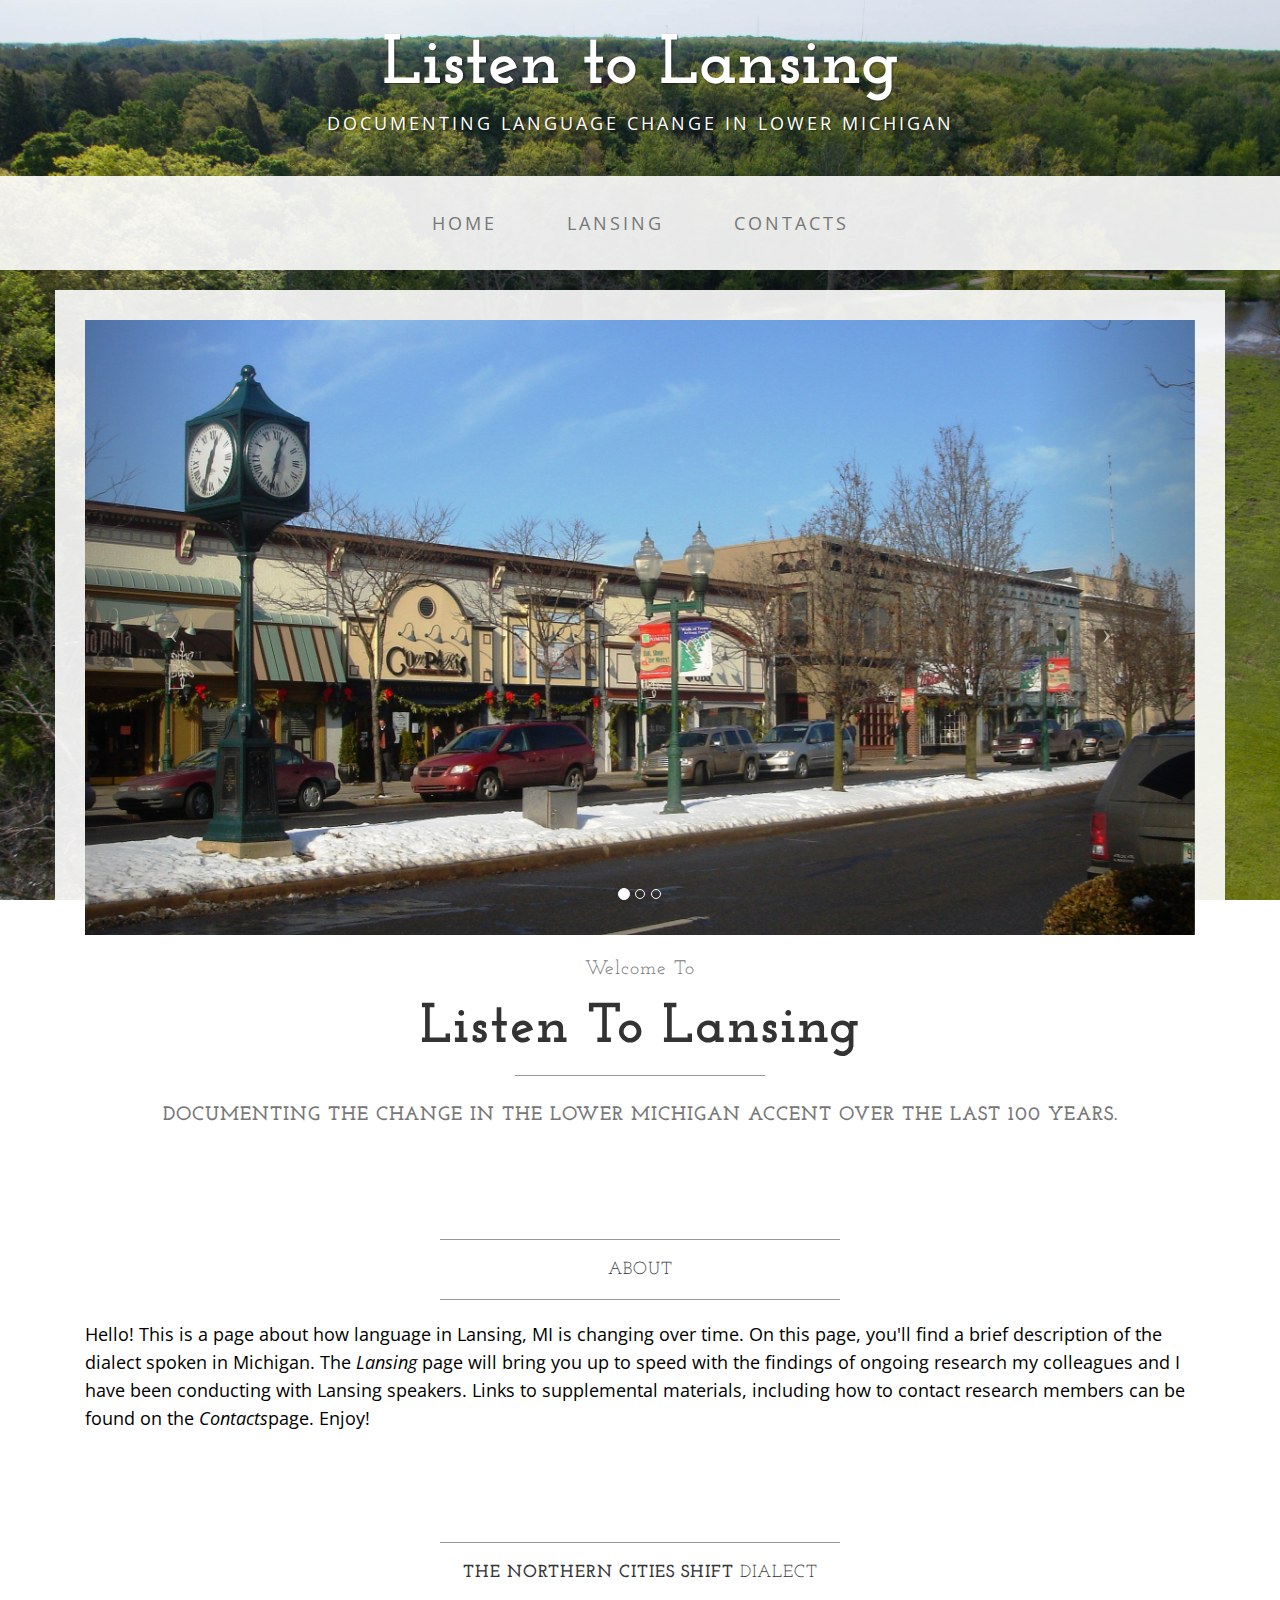
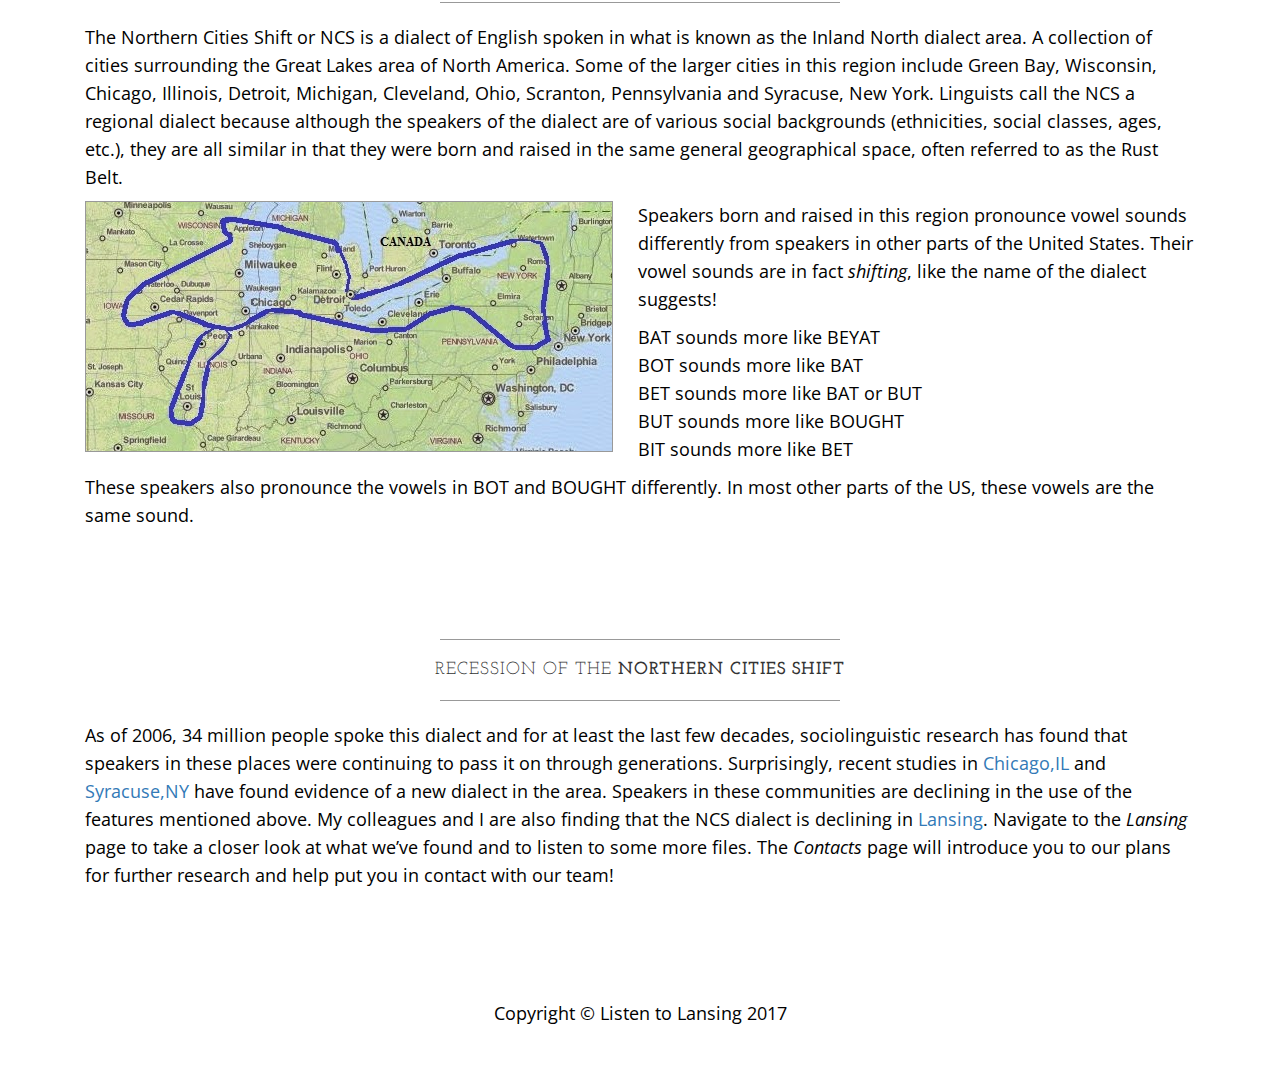
==== index.html @ 595c4cd5 "Update index.html" ====
<!DOCTYPE html>
<html lang="en">

<head>

    <meta charset="utf-8">
    <meta http-equiv="X-UA-Compatible" content="IE=edge">
    <meta name="viewport" content="width=device-width, initial-scale=1">
    <meta name="Language change in Lansing Michigan" content="">
    <meta name="Monica Nesbitt" content="">

    <title>Listen to Lansing </title>

    <!-- Bootstrap Core CSS -->
    <link href="css/bootstrap.min.css" rel="stylesheet">

    <!-- Custom CSS -->
    <link href="css/business-casual.css" rel="stylesheet">

    <!-- Fonts -->
    <link href="https://fonts.googleapis.com/css?family=Open+Sans:300italic,400italic,600italic,700italic,800italic,400,300,600,700,800" rel="stylesheet" type="text/css">
    <link href="https://fonts.googleapis.com/css?family=Josefin+Slab:100,300,400,600,700,100italic,300italic,400italic,600italic,700italic" rel="stylesheet" type="text/css">

    <!-- HTML5 Shim and Respond.js IE8 support of HTML5 elements and media queries -->
    <!-- WARNING: Respond.js doesn't work if you view the page via file:// -->
    <!--[if lt IE 9]>
        <script src="https://oss.maxcdn.com/libs/html5shiv/3.7.0/html5shiv.js"></script>
        <script src="https://oss.maxcdn.com/libs/respond.js/1.4.2/respond.min.js"></script>
    <![endif]-->

</head>

<body>

    <div class="brand">Listen to Lansing</div>
    <div class="address-bar">Documenting Language Change in lower Michigan</div>

    <!-- Navigation -->
    <nav class="navbar navbar-default" role="navigation">
        <div class="container">
            <!-- Brand and toggle get grouped for better mobile display -->
            <div class="navbar-header">
                <button type="button" class="navbar-toggle" data-toggle="collapse" data-target="#bs-example-navbar-collapse-1">
                    <span class="sr-only">Toggle navigation</span>
                    <span class="icon-bar"></span>
                    <span class="icon-bar"></span>
                    <span class="icon-bar"></span>
                </button>
                <!-- navbar-brand is hidden on larger screens, but visible when the menu is collapsed -->
                <a class="navbar-brand" href="index.html">Listen to Lansing</a>
            </div>
            <!-- Collect the nav links, forms, and other content for toggling -->
            <div class="collapse navbar-collapse" id="bs-example-navbar-collapse-1">
                <ul class="nav navbar-nav">
                    <li>
                        <a href="index.html">Home</a>
                    </li>
                    <li>
                        <a href="lansing.html">Lansing</a>
                    </li>
                    <li>
                        <a href="contacts.html">Contacts</a>
                    </li>
                </ul>
            </div>
            <!-- /.navbar-collapse -->
        </div>
        <!-- /.container -->
    </nav>

    <div class="container">

        <div class="row">
            <div class="box">
                <div class="col-lg-12 text-center">
                    <div id="carousel-example-generic" class="carousel slide">
                        <!-- Indicators -->
                        <ol class="carousel-indicators hidden-xs">
                            <li data-target="#carousel-example-generic" data-slide-to="0" class="active"></li>
                            <li data-target="#carousel-example-generic" data-slide-to="1"></li>
                            <li data-target="#carousel-example-generic" data-slide-to="2"></li>
                        </ol>

                        <!-- Wrapper for slides -->
                        <div class="carousel-inner">
                            <div class="item active">
                                <img class="img-responsive img-full" src="img/lansing_StoreFronts.jpg" alt="">
                            </div>
                            <div class="item">
                                <img class="img-responsive img-full" src="img/lansingphoto2.png" alt="">
                            </div>
                            <div class="item">
                                <img class="img-responsive img-full" src="img/lansing_StoreFronts.jpg" alt="">
                            </div>
                        </div>

                        <!-- Controls -->
                        <a class="left carousel-control" href="#carousel-example-generic" data-slide="prev">
                            <span class="icon-prev"></span>
                        </a>
                        <a class="right carousel-control" href="#carousel-example-generic" data-slide="next">
                            <span class="icon-next"></span>
                        </a>
                    </div>
                    <h2 class="brand-before">
                        <small>Welcome to</small>
                    </h2>
                    <h1 class="brand-name">Listen to Lansing</h1>
                    <hr class="tagline-divider">
                    <h2>
                        <small>
                            <strong>Documenting the change in the lower Michigan accent over the last 100 years.</strong>
                        </small>
                    </h2>
                    
                </div>
            </div>
        </div>

        <div class="row">
            <div class="box">
                <div class="col-lg-12">
                    <hr>
                    <h2 class="intro-text text-center">ABOUT
                    </h2>
                    <hr>
                    <hr class="visible-xs">
                    <p>Hello!  This is a page about how language in Lansing, MI is changing over time.  On this page, you'll find a brief description of the dialect spoken in Michigan.  The <i>Lansing</i> page will bring you up to speed with the findings of ongoing research my colleagues and I have been conducting with Lansing speakers.  Links to supplemental materials, including how to contact research members can be found on the <i>Contacts</i>page.  Enjoy!</p>
                </div>
            </div>
        </div>

        <div class="row">
            <div class="box">
                <div class="col-lg-12">
                    <hr>
                    <h2 class="intro-text text-center"> <strong>The Northern Cities Shift </strong> Dialect
                    </h2>
                    <hr>
      
                    <p>The Northern Cities Shift or NCS is a dialect of English spoken in what is known as the Inland North dialect area.  A collection of cities surrounding the Great Lakes area of North America.  Some of the larger cities in this region include Green Bay, Wisconsin, Chicago, Illinois, Detroit, Michigan, Cleveland, Ohio, Scranton, Pennsylvania and Syracuse, New York.  Linguists call the NCS a regional dialect because although the speakers of the dialect are of various social backgrounds (ethnicities, social classes, ages, etc.), they are all similar in that they were born and raised in the same general geographical space, often referred to as the Rust Belt.  </p>
  
<p>  <img class="img-responsive img-border img-left" src="img/map_InlandNorth.jpg" alt="">  </p>
 
<p>Speakers born and raised in this region pronounce vowel sounds differently from speakers in other parts of the United States.  Their vowel sounds are in fact <i>shifting</i>, like the name of the dialect suggests!  </p>
<p>    
BAT sounds more like BEYAT
    <br />
BOT sounds more like BAT
    <br />
BET sounds more like BAT or BUT
    <br />
BUT sounds more like BOUGHT
    <br />
BIT sounds more like BET   </p>

<p>These speakers also pronounce the vowels in BOT and BOUGHT differently.  In most other parts of the US, these vowels are the same sound.
</p>              
                </div>
            </div>
        </div>

        
        <div class="row">
            <div class="box">
                <div class="col-lg-12">
                    <hr>
                    <h2 class="intro-text text-center">Recession of the 
                        <strong>Northern Cities Shift</strong>
                    </h2>
                    <hr>
                    <p>As of 2006, 34 million people spoke this dialect and for at least the last few decades, sociolinguistic research has found that speakers in these places were continuing to pass it on through generations.
Surprisingly, recent studies in <a href="pdf/McCarthy_2011_NCS in Chicago.pdf">Chicago,IL</a> and <a href="pdf/Driscoll_Lape_2015_reversal of NCS in syracuse.pdf">Syracuse,NY</a> have found evidence of a new dialect in the area. Speakers in these communities are declining in the use of the features mentioned above.  My colleagues and I are also finding that the NCS dialect is declining in <a href="Wagner et al 2016_Reversal and Reorganization of NCS.pdf">Lansing</a>. Navigate to the <i>Lansing</i> page to take a closer look at what we’ve found and to listen to some more files.  The <i>Contacts</i> page will introduce you to our plans for further research and help put you in contact with our team!</p>
                </div>
            </div>
        </div>
        
        
    </div>
    
    
    
    
    
    <!-- /.container -->

    <footer>
        <div class="container">
            <div class="row">
                <div class="col-lg-12 text-center">
                    <p>Copyright &copy; Listen to Lansing 2017</p>
                </div>
            </div>
        </div>
    </footer>

    <!-- jQuery -->
    <script src="js/jquery.js"></script>

    <!-- Bootstrap Core JavaScript -->
    <script src="js/bootstrap.min.js"></script>

    <!-- Script to Activate the Carousel -->
    <script>
    $('.carousel').carousel({
        interval: 5000 //changes the speed
    })
    </script>

</body>

</html>
---- css/business-casual.css ----
/*!
 * Start Bootstrap - Business Casual (http://startbootstrap.com/)
 * Copyright 2013-2016 Start Bootstrap
 * Licensed under MIT (https://github.com/BlackrockDigital/startbootstrap/blob/gh-pages/LICENSE)
 */

body {
    font-family: "Open Sans","Helvetica Neue",Helvetica,Arial,sans-serif;
    background: url('../img/lansingphoto1.jpg') no-repeat center center fixed;
    -webkit-background-size: cover;
    -moz-background-size: cover;
    background-size: cover;
    -o-background-size: cover;
}

h1,
h2,
h3,
h4,
h5,
h6 {
    text-transform: uppercase;
    font-family: "Josefin Slab","Helvetica Neue",Helvetica,Arial,sans-serif;
    font-weight: 700;
    letter-spacing: 1px;
}

p {
    font-size: 1.25em;
    line-height: 1.6;
    color: #000;
}

hr {
    max-width: 400px;
    border-color: #999999;
}

.brand,
.address-bar {
    display: none;
}

.navbar-brand {
    text-transform: uppercase;
    font-weight: 900;
    letter-spacing: 2px;
}

.navbar-nav {
    text-transform: uppercase;
    font-weight: 400;
    letter-spacing: 3px;
}

.img-full {
    min-width: 100%;
}

.brand-before,
.brand-name {
    text-transform: capitalize;
}

.brand-before {
    margin: 15px 0;
}

.brand-name {
    margin: 0;
    font-size: 4em;
}

.tagline-divider {
    margin: 15px auto 3px;
    max-width: 250px;
    border-color: #999999;
}

.box1 {
    margin-bottom: 20px;
    padding: 30px 15px;
    background: #fff;
    background: rgba(255,255,255,0.9);
}

.box {
    margin-bottom: 20px;
    padding: 30px 15px;
    background: #fff;
    background: rgba(255,255,255,0.9);
    /* opacity: 0.9;
    filter: alpha(opacity=90); /* defines opacity level for IE8 and earlier */
}

.intro-text {
    text-transform: uppercase;
    font-size: 1.25em;
    font-weight: 400;
    letter-spacing: 1px;
}

.img-border {
    float: none;
    margin: 0 auto 0;
    border: #999999 solid 1px;
}

.img-left {
    float: none;
    margin: 0 auto 0;
}

footer {
    background: #fff;
    background: rgba(255,255,255,0.9);
}

footer p {
    margin: 0;
    padding: 50px 0;
}

@media screen and (min-width:768px) {
    .brand {
        display: inherit;
        margin: 0;
        padding: 30px 0 10px;
        text-align: center;
        text-shadow: 1px 1px 2px rgba(0,0,0,0.5);
        font-family: "Josefin Slab","Helvetica Neue",Helvetica,Arial,sans-serif;
        font-size: 5em;
        font-weight: 700;
        line-height: normal;
        color: #fff;
    }

    .top-divider {
        margin-top: 0;
    }

    .img-left {
        float: left;
        margin-right: 25px;
    }

    .address-bar {
        display: inherit;
        margin: 0;
        padding: 0 0 40px;
        text-align: center;
        text-shadow: 1px 1px 2px rgba(0,0,0,0.5);
        text-transform: uppercase;
        font-size: 1.25em;
        font-weight: 400;
        letter-spacing: 3px;
        color: #fff;
    }

    .navbar {
        border-radius: 0;
    }

    .navbar-header {
        display: none;
    }

    .navbar {
        min-height: 0;
    }

    .navbar-default {
        border: none;
        background: #fff;
        background: rgba(255,255,255,0.9);
    }

    .nav>li>a {
        padding: 35px;
    }

    .navbar-nav>li>a {
        line-height: normal;
    }

    .navbar-nav {
        display: table;
        float: none;
        margin: 0 auto;
        table-layout: fixed;
        font-size: 1.25em;
    }
}

@media screen and (min-width:1200px) {
    .box:after {
        content: '';
        display: table;
        clear: both;
    }
}
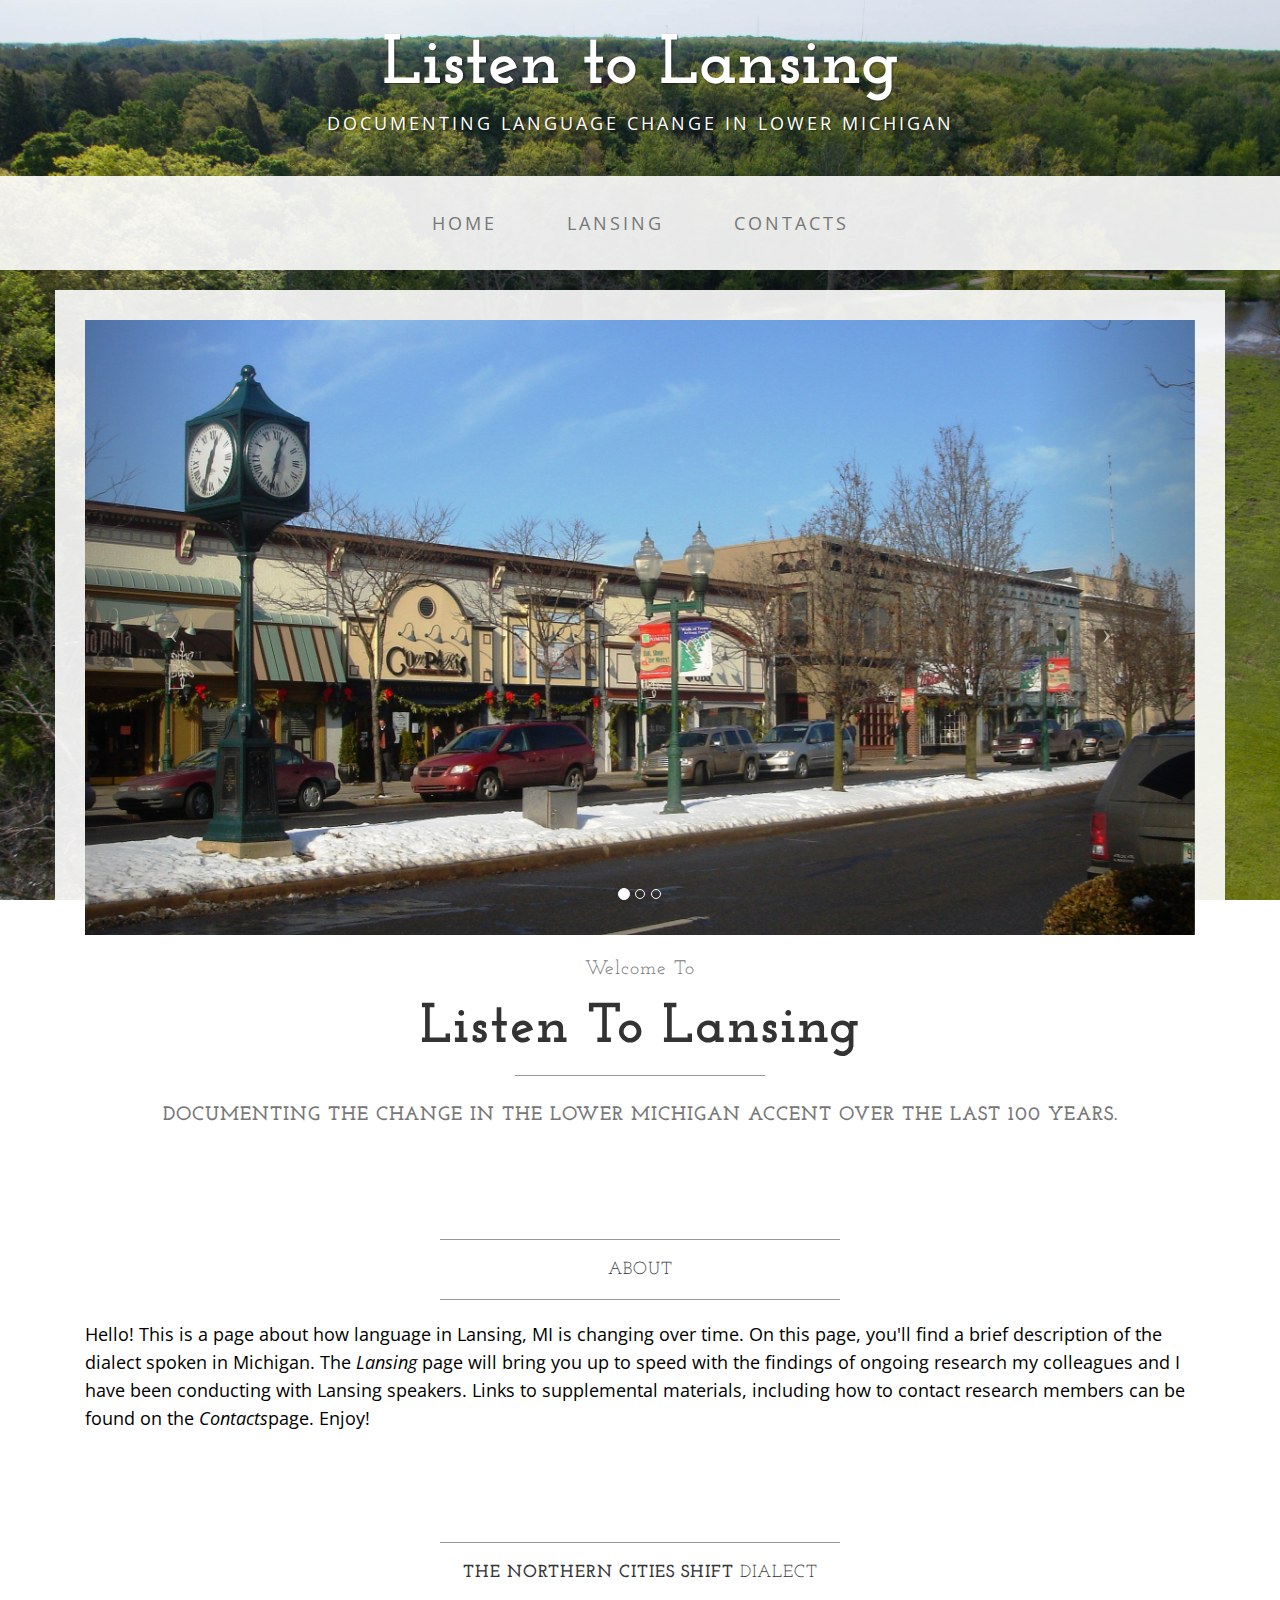
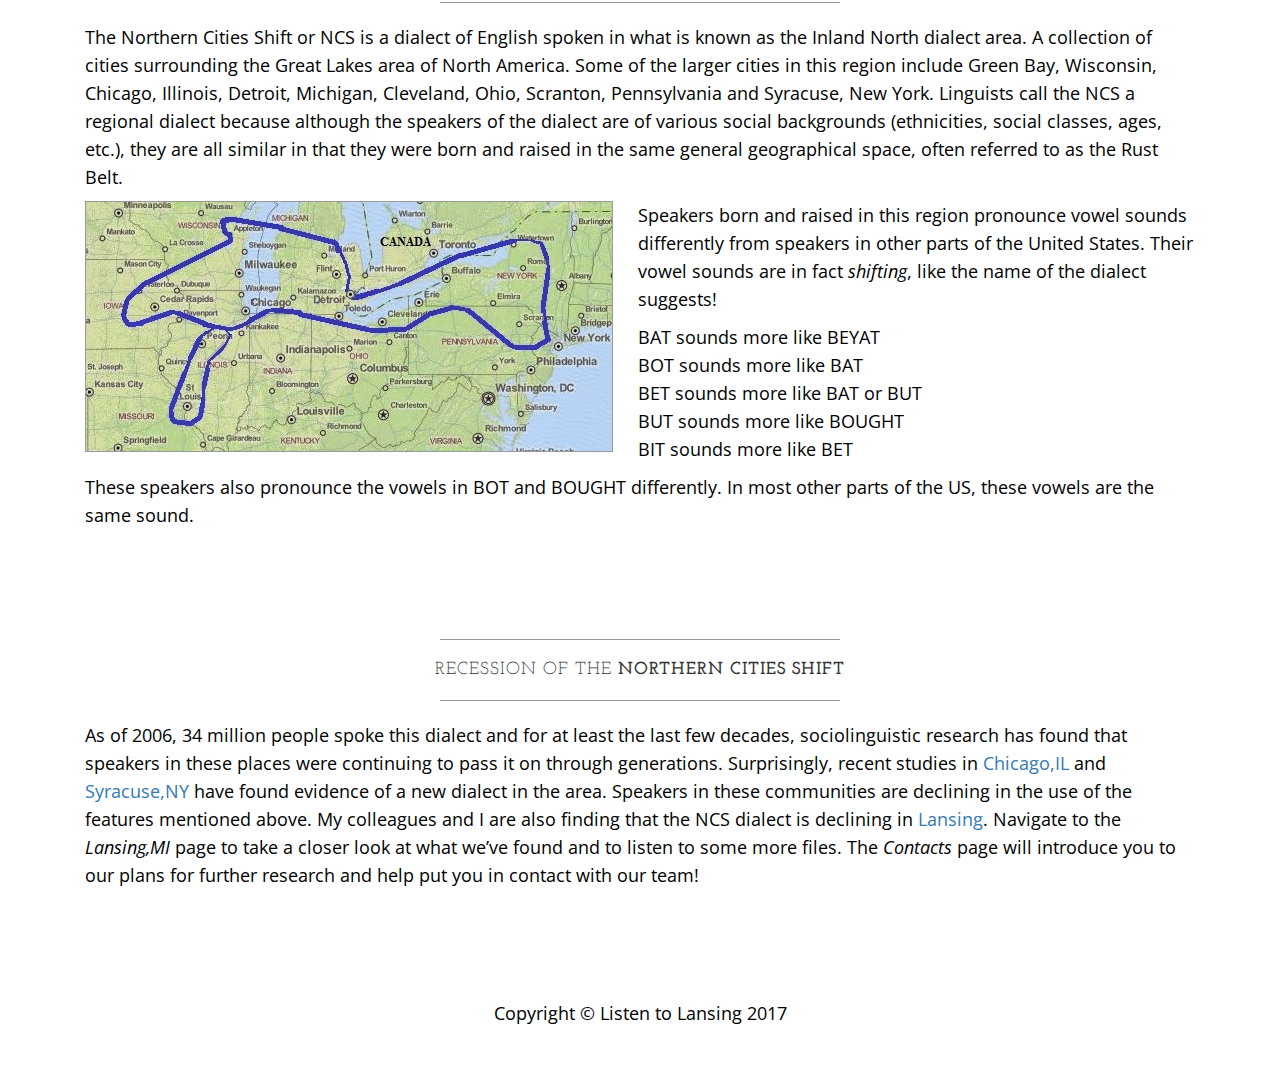
==== commit b2105c9c: "Update index.html" ====
--- a/index.html
+++ b/index.html
@@ -170,7 +170,7 @@
                     </h2>
                     <hr>
                     <p>As of 2006, 34 million people spoke this dialect and for at least the last few decades, sociolinguistic research has found that speakers in these places were continuing to pass it on through generations.
-Surprisingly, recent studies in <a href="pdf/McCarthy_2011_NCS in Chicago.pdf">Chicago,IL</a> and <a href="pdf/Driscoll_Lape_2015_reversal of NCS in syracuse.pdf">Syracuse,NY</a> have found evidence of a new dialect in the area. Speakers in these communities are declining in the use of the features mentioned above.  My colleagues and I are also finding that the NCS dialect is declining in <a href="Wagner et al 2016_Reversal and Reorganization of NCS.pdf">Lansing</a>. Navigate to the <i>Lansing</i> page to take a closer look at what we’ve found and to listen to some more files.  The <i>Contacts</i> page will introduce you to our plans for further research and help put you in contact with our team!</p>
+Surprisingly, recent studies in <a href="pdf/McCarthy_2011_NCS in Chicago.pdf">Chicago,IL</a> and <a href="pdf/Driscoll_Lape_2015_reversal of NCS in syracuse.pdf">Syracuse,NY</a> have found evidence of a new dialect in the area. Speakers in these communities are declining in the use of the features mentioned above.  My colleagues and I are also finding that the NCS dialect is declining in <a href="Wagner et al 2016_Reversal and Reorganization of NCS.pdf">Lansing</a>. Navigate to the <i>Lansing,MI</i> page to take a closer look at what we’ve found and to listen to some more files.  The <i>Contacts</i> page will introduce you to our plans for further research and help put you in contact with our team!</p>
                 </div>
             </div>
         </div>
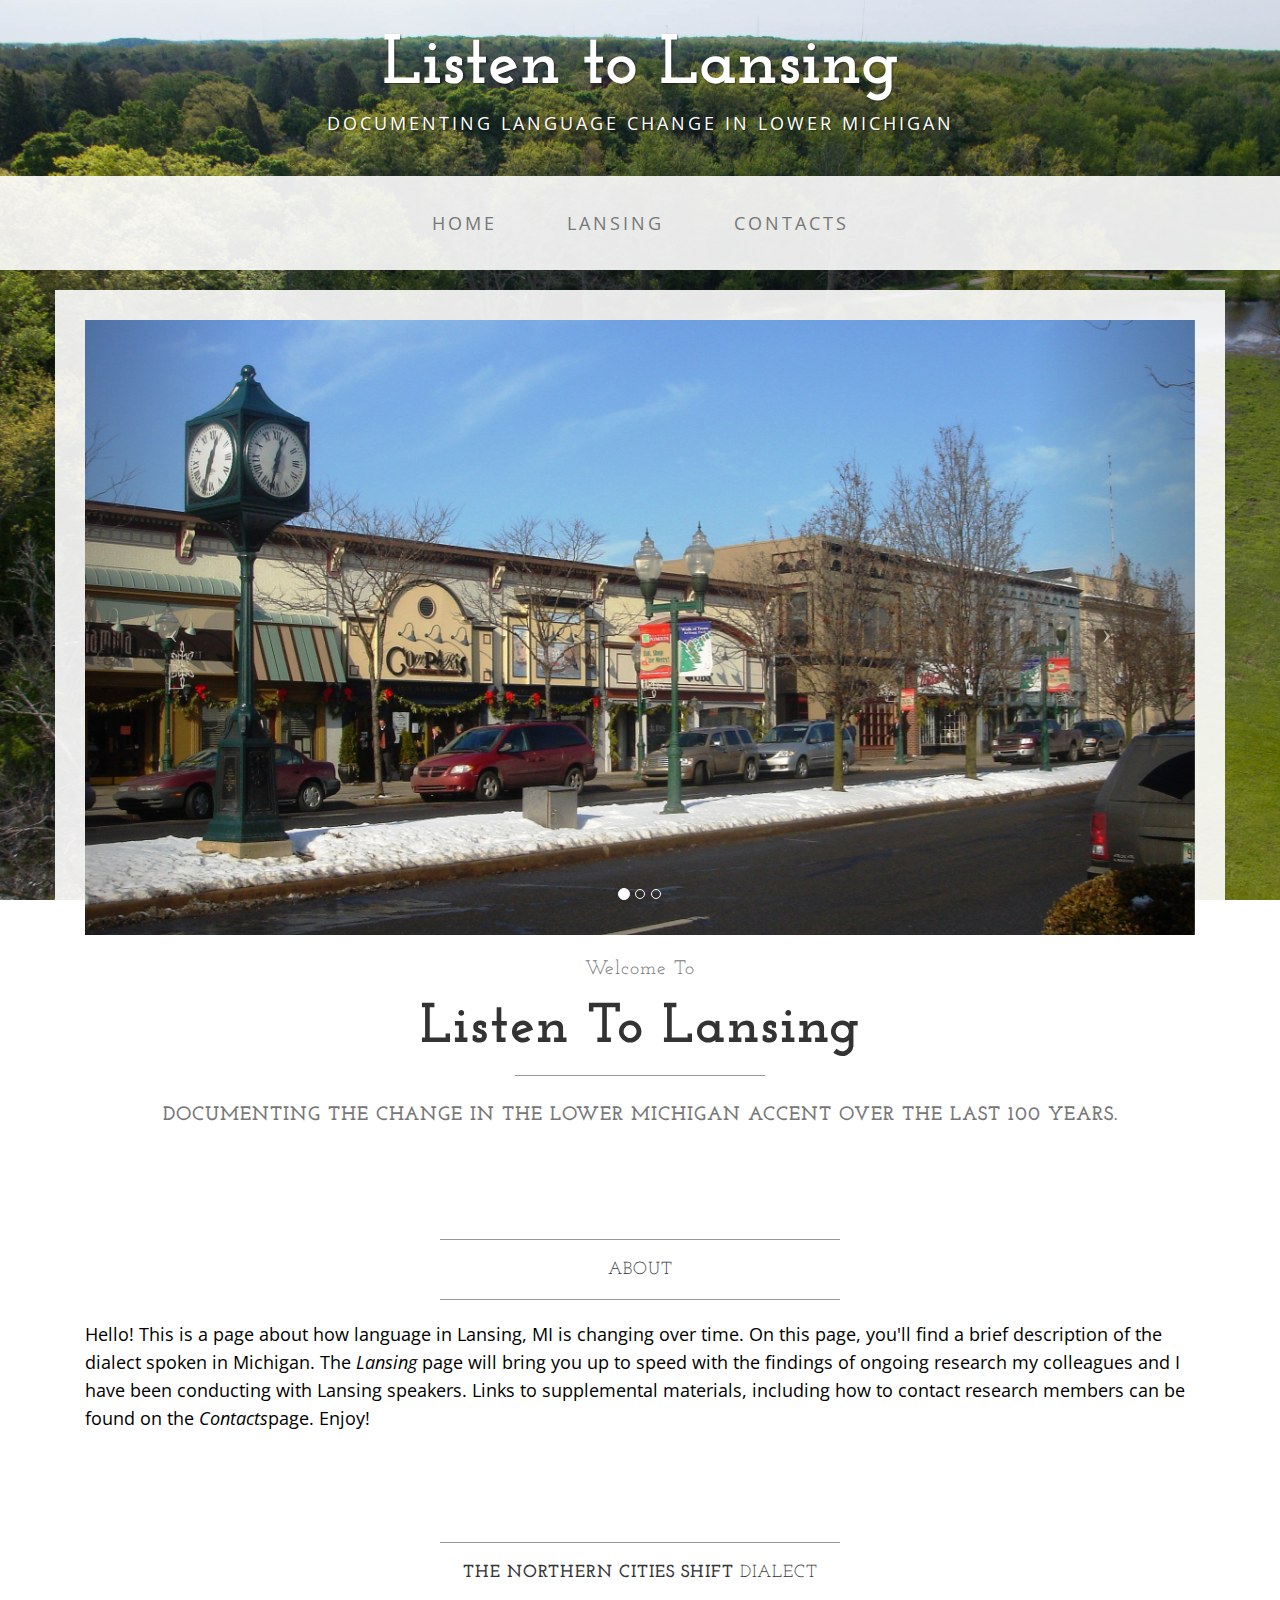
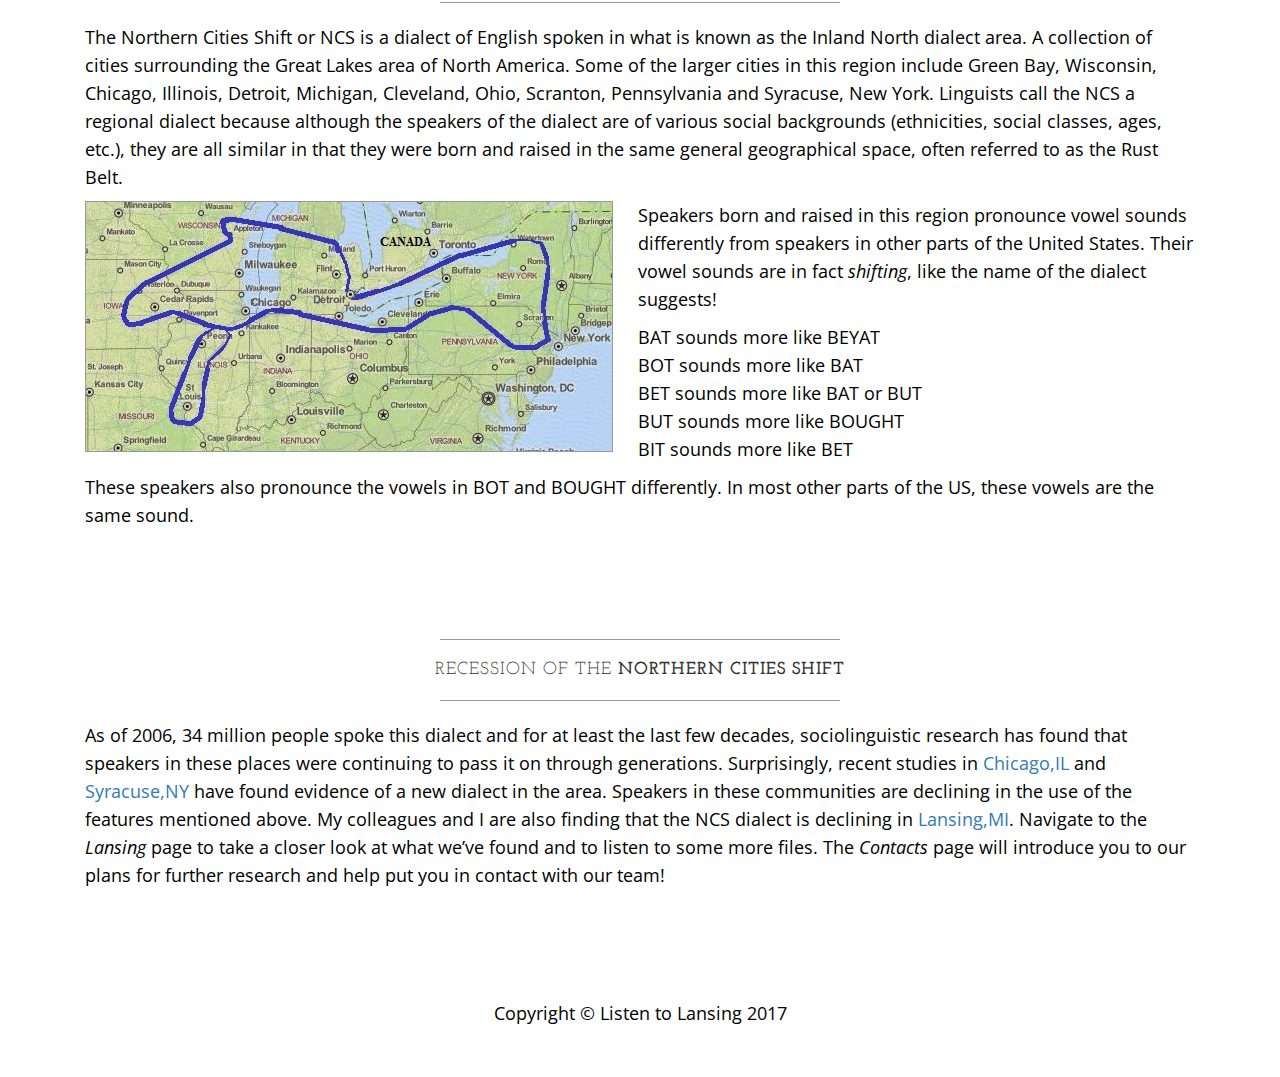
==== commit 4a7fdc24: "Update index.html" ====
--- a/index.html
+++ b/index.html
@@ -170,7 +170,7 @@
                     </h2>
                     <hr>
                     <p>As of 2006, 34 million people spoke this dialect and for at least the last few decades, sociolinguistic research has found that speakers in these places were continuing to pass it on through generations.
-Surprisingly, recent studies in <a href="pdf/McCarthy_2011_NCS in Chicago.pdf">Chicago,IL</a> and <a href="pdf/Driscoll_Lape_2015_reversal of NCS in syracuse.pdf">Syracuse,NY</a> have found evidence of a new dialect in the area. Speakers in these communities are declining in the use of the features mentioned above.  My colleagues and I are also finding that the NCS dialect is declining in <a href="Wagner et al 2016_Reversal and Reorganization of NCS.pdf">Lansing</a>. Navigate to the <i>Lansing,MI</i> page to take a closer look at what we’ve found and to listen to some more files.  The <i>Contacts</i> page will introduce you to our plans for further research and help put you in contact with our team!</p>
+Surprisingly, recent studies in <a href="pdf/McCarthy_2011_NCS in Chicago.pdf">Chicago,IL</a> and <a href="pdf/Driscoll_Lape_2015_reversal of NCS in syracuse.pdf">Syracuse,NY</a> have found evidence of a new dialect in the area. Speakers in these communities are declining in the use of the features mentioned above.  My colleagues and I are also finding that the NCS dialect is declining in <a href="Wagner et al 2016_Reversal and Reorganization of NCS.pdf">Lansing,MI</a>. Navigate to the <i>Lansing</i> page to take a closer look at what we’ve found and to listen to some more files.  The <i>Contacts</i> page will introduce you to our plans for further research and help put you in contact with our team!</p>
                 </div>
             </div>
         </div>
